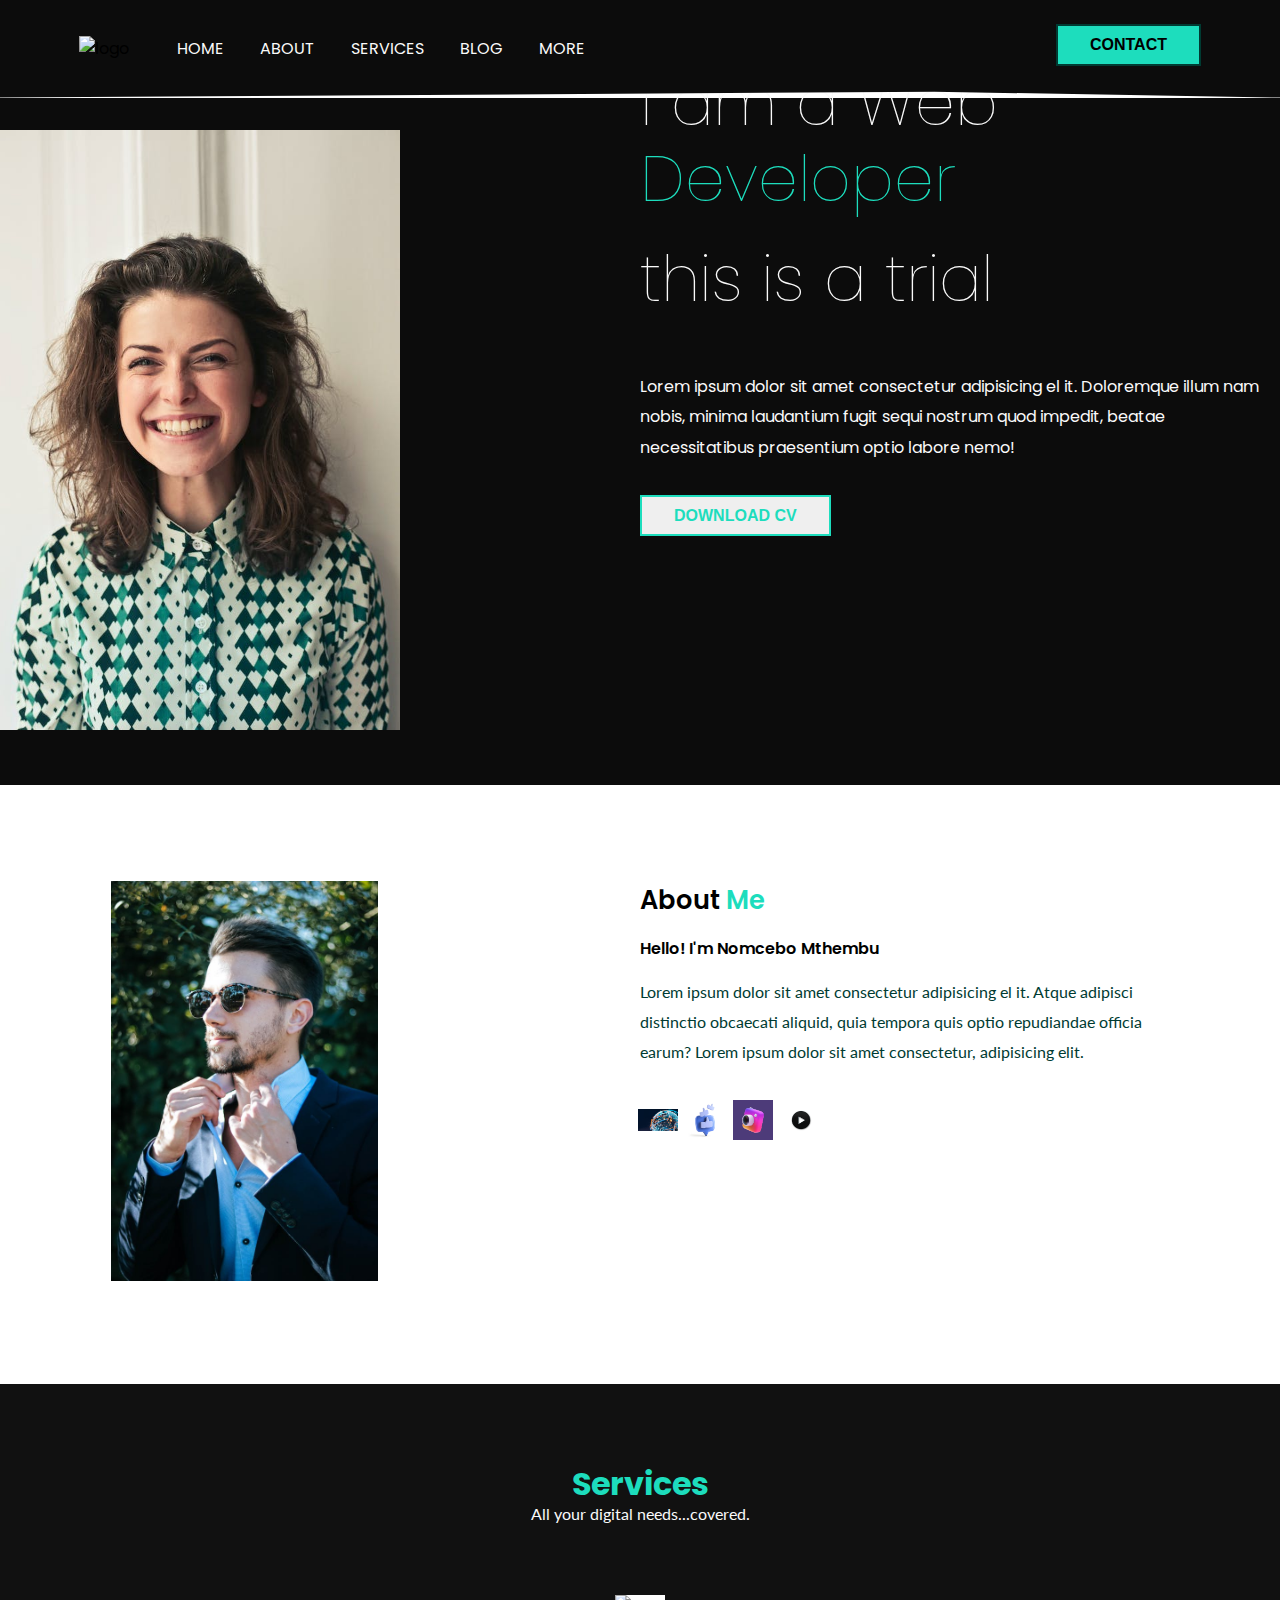
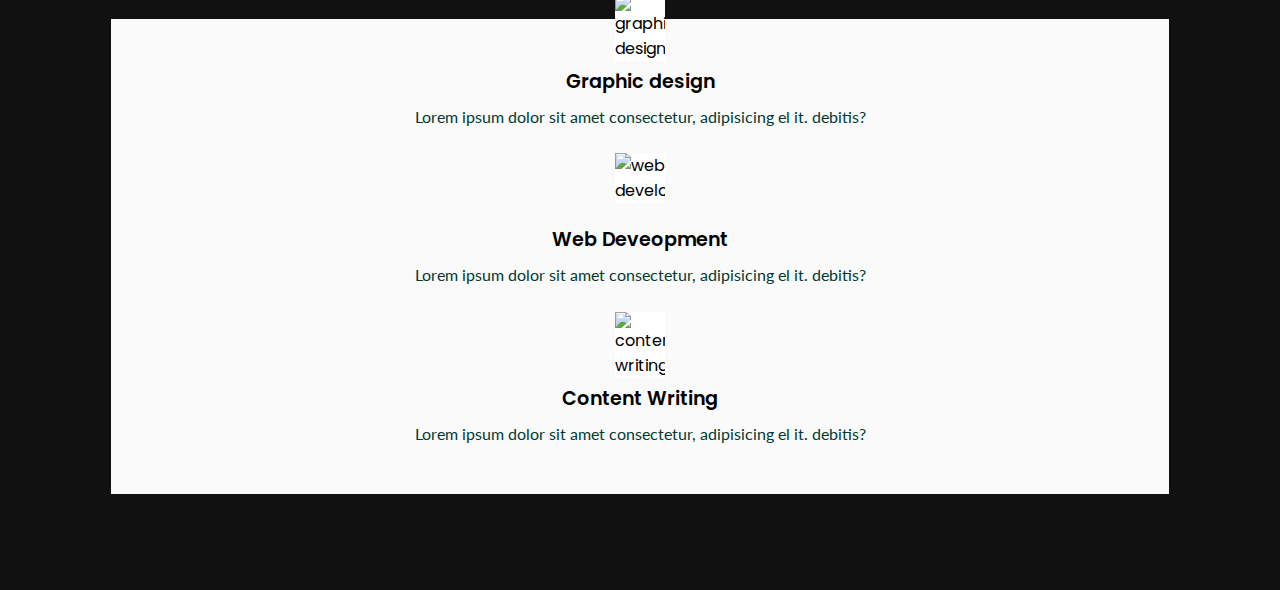
==== index.html @ daca8ac2 "Updated css link" ====
<!DOCTYPE html>
<html lang="en">
  <head>
    <meta charset="UTF-8" />
    <meta name="viewport" content="width=device-width, initial-scale=1.0" />
    <link rel="stylesheet" href="./styles.css" />
    <link rel="preconnect" href="https://fonts.googleapis.com" />
    <link rel="preconnect" href="https://fonts.gstatic.com" />
    <link rel="preconnect" href="https://fonts.googleapis.com" />
    <link rel="preconnect" href="https://fonts.gstatic.com" />
    <link
      rel="stylesheet"
      href="https://fonts.googleapis.com/css2?family=Lato:wght@100;400;700&family=Poppins:wght@200&display=swap"
    />
    <link
      rel="stylesheet"
      href="https://fonts.googleapis.com/css2?family=Poppins:wght@200&display=swap"
    />
    <title>Portfolio</title>
  </head>
  <body>
    <header>
      <div class="container">
        <nav class="flex items-centre justify-between">
          <div class="left flex justify-right">
            <div class="logo">
              <img src="./images/logo.png" width="50px" alt="logo" />
            </div>
            <div>
              <a href="#">Home</a>
              <a href="#">About</a>
              <a href="#">Services</a>
              <a href="#">Blog</a>
              <a href="#">More</a>
            </div>
          </div>
          <div class="right">
            <button class="btn btn-primary">Contact</button>
          </div>
        </nav>
      </div>
    </header>
    <div class="hero flex items-center justify-between">
      <div class="left flex-1 justify-center">
        <img src="./images/main-image.jpeg" alt="Profile" />
      </div>
      <div class="right flex-1">
        <h6>Nomcebo Mthembu</h6>
        <h1>
          I am a Web<br /><span>Developer</span>
          <p>this is a trial</p>
        </h1>
        <p>
          Lorem ipsum dolor sit amet consectetur adipisicing el it. Doloremque
          illum nam nobis, minima laudantium fugit sequi nostrum quod impedit,
          beatae necessitatibus praesentium optio labore nemo!
        </p>
        <div>
          <button class="btn btn-secondary">DOWNLOAD CV</button>
        </div>
      </div>
    </div>
    <section class="about">
      <div class="container flex items-center">
        <div class="left flex-1 justify-right">
          <img src="./images/man2.jpeg" height="400px" alt="profile pic" />
        </div>
        <div class="right flex-1">
          <h1>About <span>Me</span></h1>
          <h3>Hello! I'm Nomcebo Mthembu</h3>
          <p>
            Lorem ipsum dolor sit amet consectetur adipisicing el it. Atque
            adipisci distinctio obcaecati aliquid, quia tempora quis optio
            repudiandae officia earum? Lorem ipsum dolor sit amet consectetur,
            adipisicing elit.
          </p>
          <div class="socials">
            <a href="#"><img src="./images/website.jpg" width="40px" /></a>
            <a href="#"><img src="./images/facebook.jpg" width="40px" /></a>
            <a href="#"><img src="./images/instagram.jpg" width="40px" /></a>
            <a href="#"><img src="./images/media-player.jpg" width="40px" /></a>
          </div>
        </div>
      </div>
    </section>
    <section class="services">
      <div class="container">
        <h1 class="services-head">Services</h1>
        <p>All your digital needs...covered.</p>
        <div class="card-grid">
          <div class="card">
            <img src="" alt="graphic design" />
            <h2>Graphic design</h2>
            <p>
              Lorem ipsum dolor sit amet consectetur, adipisicing el it.
              debitis?
            </p>
          </div>
          <div class="card">
            <img src="" alt="web development" />
            <h2>Web Deveopment</h2>
            <p>
              Lorem ipsum dolor sit amet consectetur, adipisicing el it.
              debitis?
            </p>
          </div>
          <div class="card">
            <img src="" alt="content writing" />
            <h2>Content Writing</h2>
            <p>
              Lorem ipsum dolor sit amet consectetur, adipisicing el it.
              debitis?
            </p>
          </div>
        </div>
      </div>
    </section>
  </body>
</html>
---- styles.css ----
@import "utilities.css";
:root {
  --primary: rgb(29, 221, 189);
  --bgDark: rgb(12, 12, 12);
  --white: rgb(250, 250, 250);
  --secondary: rgb(0, 59, 50);
  --bgLight: rgb(190, 181, 181);
}

* {
  padding: 0;
  margin: 0;
  box-sizing: border-box;
  -webkit-font-smoothing: antialiased;
}
header {
  background-color: var(--bgDark);
  clip-path: polygon(0 0, 100% 0, 100% 100%, 73% 94%, 0 100%);
}
header nav .left a {
  color: var(--white);
  text-decoration: none;
  margin-right: 2rem;
  text-transform: uppercase;
  transition: all 0.2s ease;
}
header nav .left a:hover {
  color: var(--primary);
}
header nav {
  padding: 2rem 0;
}
header nav .logo {
  margin-right: 3rem;
}
body {
  font-family: "Poppins", sans-serif;
}
.container {
  max-width: 1152px;
  padding: 0 15px;
  margin: 0 auto;
}
.hero {
  padding-top: 2rem;
  padding-bottom: 3rem;
  background-color: var(--bgDark);
}
.hero .left img {
  width: 400px;
}
.hero .right {
  color: var(--white);
  margin-top: -7rem;
}
.hero .right h6 {
  font-size: 1.6rem;
  color: var(--primary);
  margin-bottom: 0.5rem;
}
.hero .right h1 {
  font-size: 4rem;
  font-weight: 100;
  line-height: 1.2;
  margin-bottom: 2rem;
}
.hero .right h1 span {
  color: var(--primary);
}
.hero .right p {
  line-height: 1.9;
  margin-bottom: 2rem;
}
.flex {
  display: flex;
}
.items-centre {
  align-items: center;
}
.justify-between {
  justify-content: space-between;
}
.justify-center {
  justify-content: center;
}
.justify-right {
  justify-content: right;
}
.btn {
  padding: 0.6rem 2rem;
  font-size: 1rem;
  font-weight: 600;
  border: 2px solid transparent;
  outline: none;
  cursor: pointer;
  text-transform: uppercase;
  transition: all 0.2s ease;
}
.btn-primary {
  background-color: var(--primary);
  border-color: var(--secondary);
  margin-top: -15rem;
}
.btn-primary:hover {
  background: transparent;
  border-color: var(--primary);
  color: var(--primary);
}
.flex-1 {
  flex: 1;
}
.btn-secondary {
  background: trasparent;
  color: var(--primary);
  border-color: var(--primary);
}
.btn-secondary:hover {
  background: var(--primary);
  color: var(--secondary);
}
section {
  padding: 6rem;
}
section.about h1 {
  margin-bottom: 1rem;
  font-size: 1.6rem;
  font-weight: 600;
}
section.about h1 span {
  color: var(--primary);
}
section.about h3 {
  font-size: 1rem;
  margin-bottom: 1rem;
  font-weight: 600;
}
section.about p {
  font-family: "Lato", sans-serif;
  color: var(--secondary);
  line-height: 1.9rem;
  margin-bottom: 2rem;
}
section.about .socials {
  display: flex;
}
section.about .socials a {
  display: flex;
  align-items: center;
  justify-content: center;
  width: 35px;
  margin-right: 0.8rem;
  border-radius: 50%;
}
section.about .socials a:hover {
  background: var(--primary);
}
section.services {
  background: rgb(17, 17, 17);
}
.services-head {
  color: rgb(l0, 9, 9);
  text-align: center;
  margin-bottom: 1rem;
  line-height: 0.5rem;
  color: var(--primary);
}
.services-head + p {
  color: var(--white);
  font-family: "Lato", sans-serif;
  margin-bottom: 1rem;
  text-align: center;
  margin-bottom: 6rem;
  font-weight: 400;
}
.card img {
  width: 50px;
  background: white;
}
.card-grid {
  display: grid;
  grid-template-columns: repeat (3, Ifr);
  column-gap: 2rem;
}
section.services .card-grid .card {
  background: var(--white);
  padding: 3rem 2rem;
  position: relative;
  text-align: center;
  transition: all 0.2s ease;
}
section.services .card-grid .card img {
  position: absolute;
  top: -1.5rem;
  left: 50%;
  transform: translateX(-50%);
  color: var();
}
section.services .card-grid .card h2 {
  font-weight: 600;
  font-size: 1.2rem;
  margin-bottom: 0.5rem;
}
section.services .card-grid .card p {
  font-family: "Lato", sans-serif;
  color: var(--secondary);
  line-height: 1.6;
}
section.services .card-grid .card:hover {
  background: var(--primary);
}
section.services .card-grid .card:hover h2 {
  color: var(--white);
}
section.services .card-grid .card:hover p {
  color: var(--white);
}
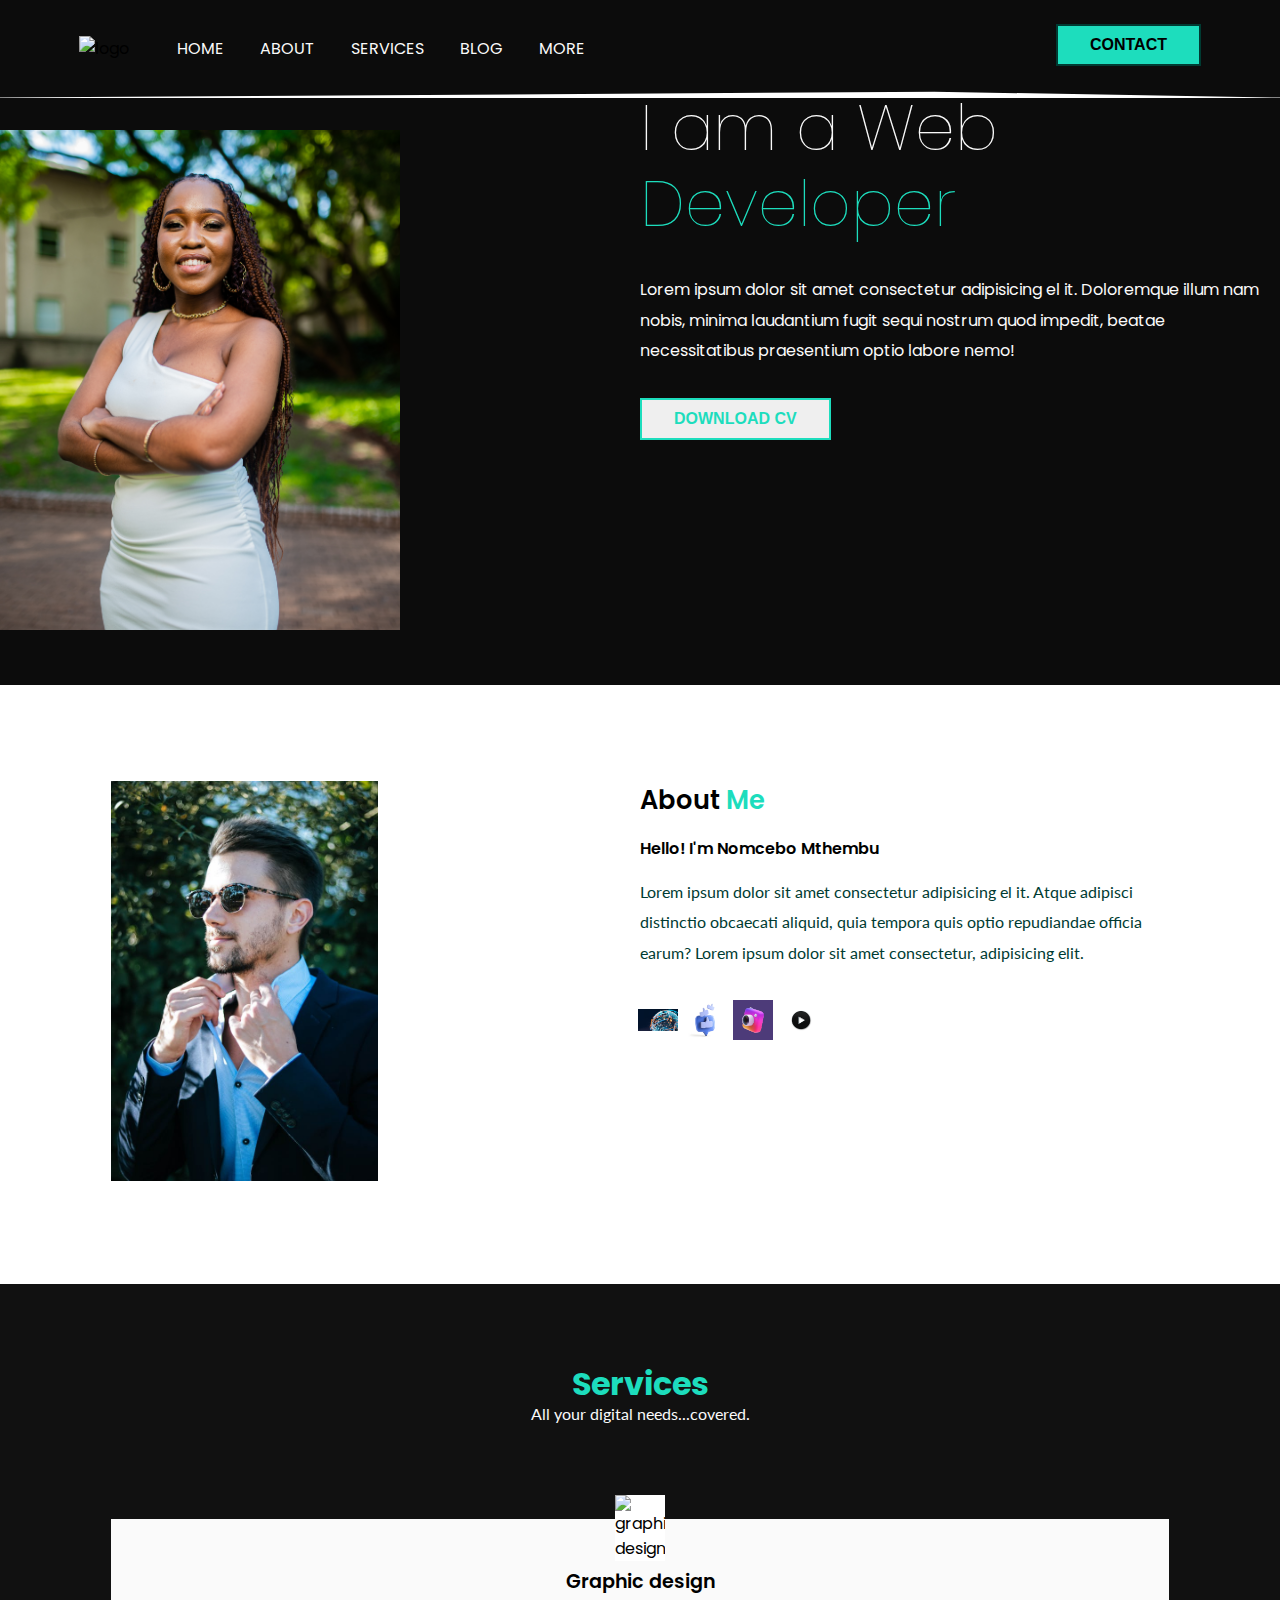
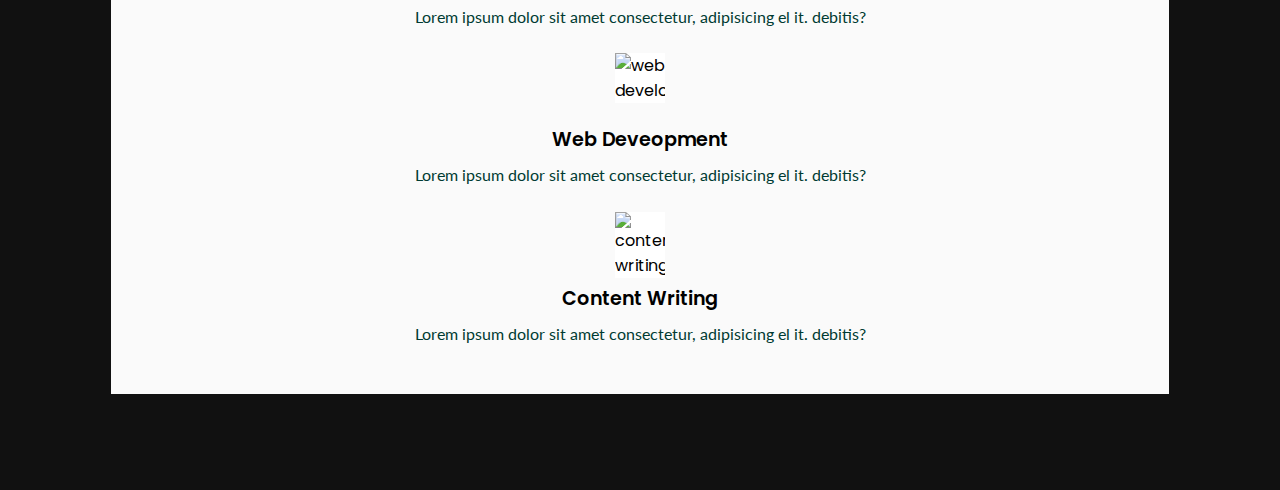
==== commit 6cc17dcb: "Adde3d Nomcebo profile, updated index.html and styles.css" ====
--- a/index.html
+++ b/index.html
@@ -42,14 +42,12 @@
     </header>
     <div class="hero flex items-center justify-between">
       <div class="left flex-1 justify-center">
-        <img src="./images/main-image.jpeg" alt="Profile" />
+        <img src="./images/Nomcebo Profile.jpg" alt="Profile" />
       </div>
       <div class="right flex-1">
+        <br />
         <h6>Nomcebo Mthembu</h6>
-        <h1>
-          I am a Web<br /><span>Developer</span>
-          <p>this is a trial</p>
-        </h1>
+        <h1>I am a Web<br /><span>Developer</span></h1>
         <p>
           Lorem ipsum dolor sit amet consectetur adipisicing el it. Doloremque
           illum nam nobis, minima laudantium fugit sequi nostrum quod impedit,
--- a/styles.css
+++ b/styles.css
@@ -205,12 +205,3 @@
   color: var(--secondary);
   line-height: 1.6;
 }
-section.services .card-grid .card:hover {
-  background: var(--primary);
-}
-section.services .card-grid .card:hover h2 {
-  color: var(--white);
-}
-section.services .card-grid .card:hover p {
-  color: var(--white);
-}
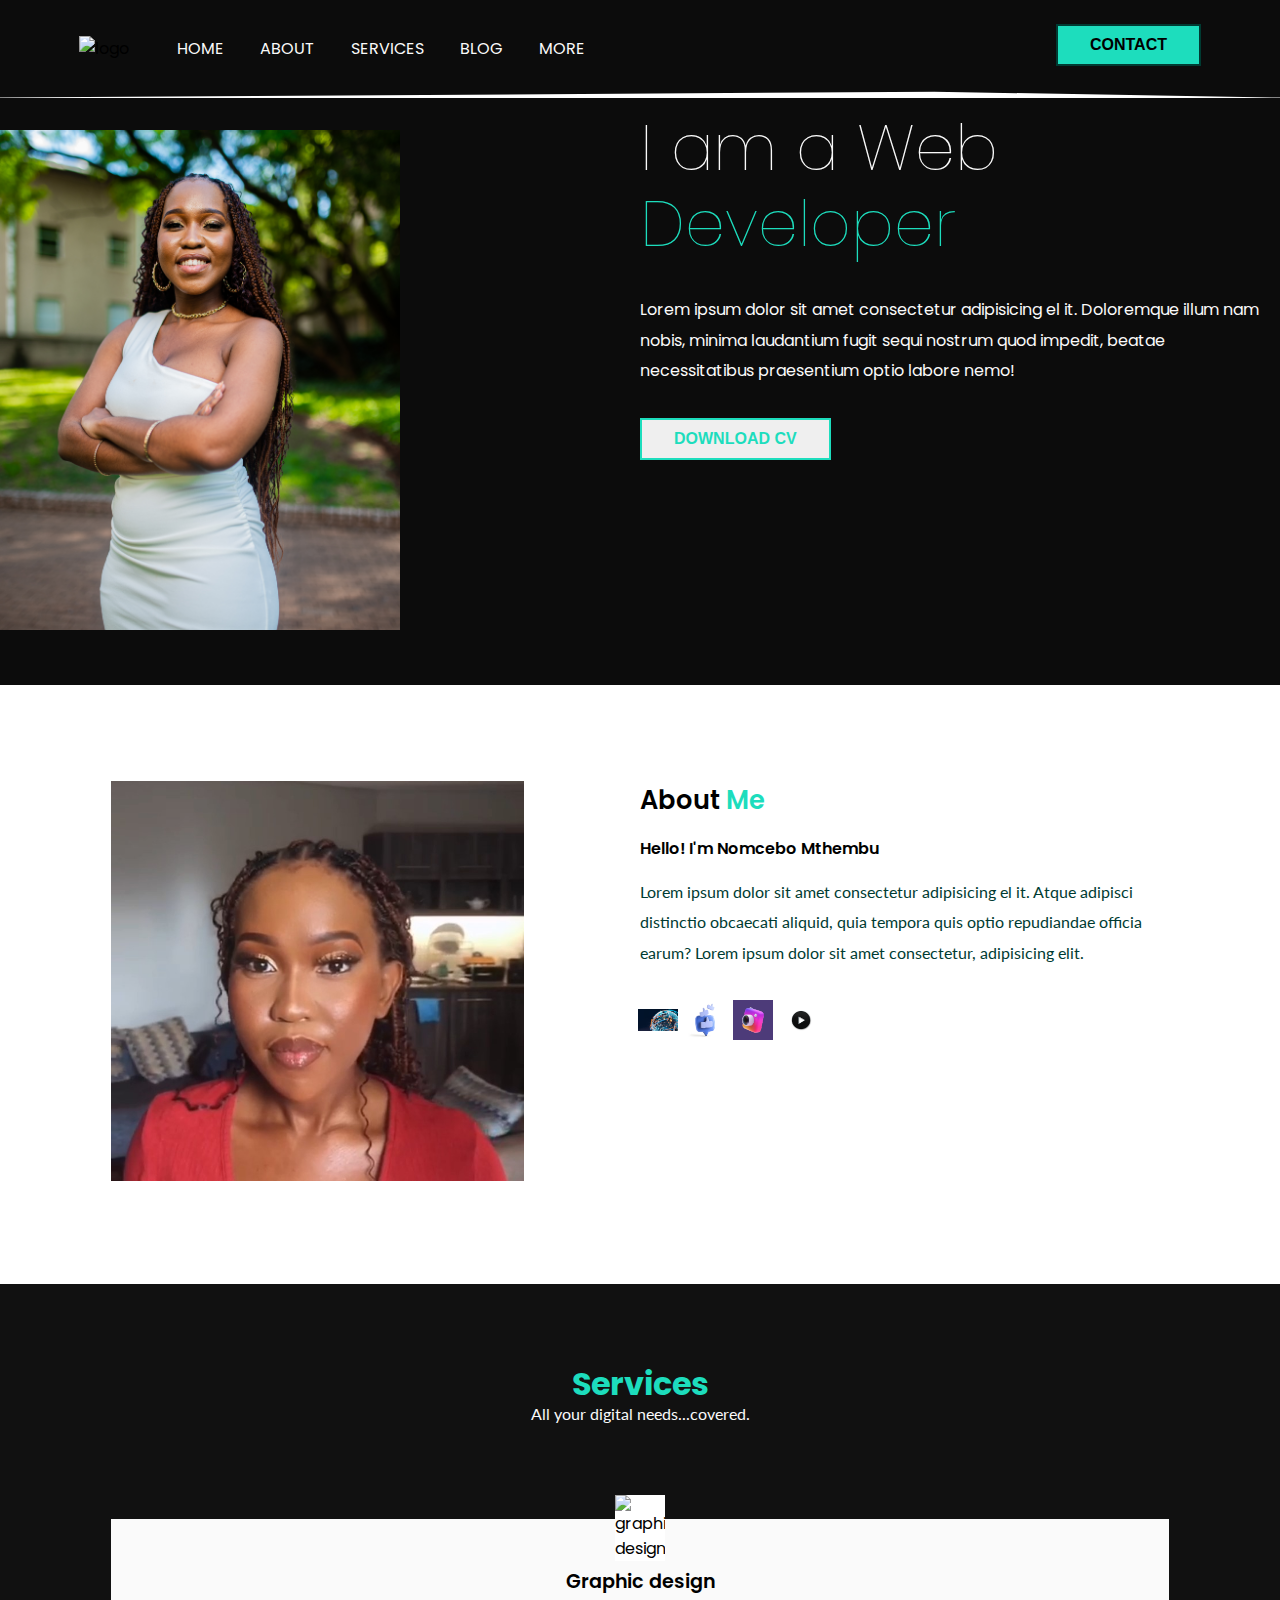
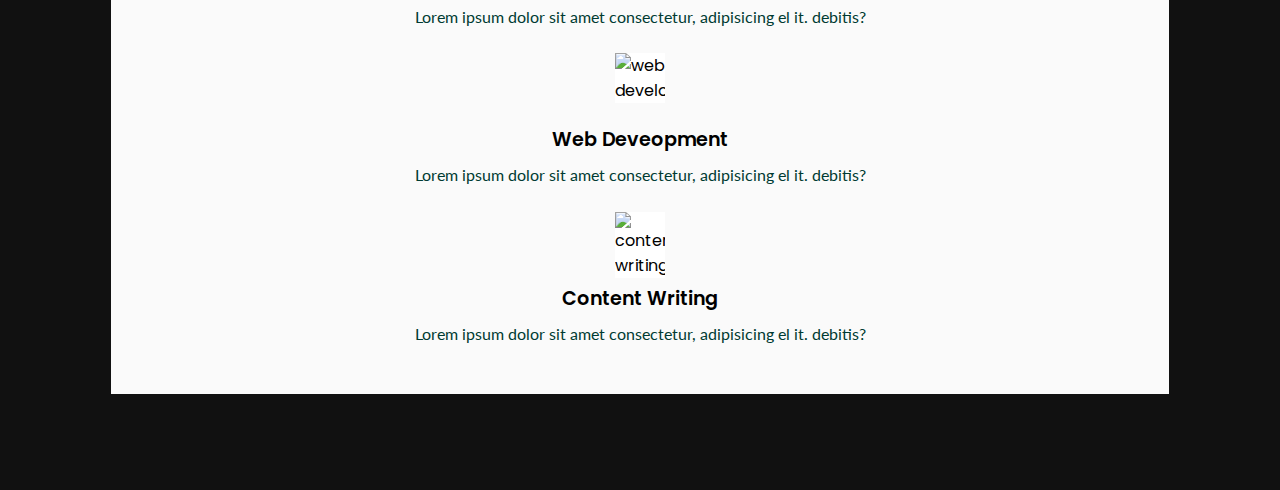
==== commit 127b535a: "Added user-1 image in index.html" ====
--- a/index.html
+++ b/index.html
@@ -61,7 +61,7 @@
     <section class="about">
       <div class="container flex items-center">
         <div class="left flex-1 justify-right">
-          <img src="./images/man2.jpeg" height="400px" alt="profile pic" />
+          <img src="./images/user-1.jpg" height="400px" alt="profile pic" />
         </div>
         <div class="right flex-1">
           <h1>About <span>Me</span></h1>
--- a/styles.css
+++ b/styles.css
@@ -36,6 +36,11 @@
 body {
   font-family: "Poppins", sans-serif;
 }
+
+h6 {
+  margin-top: 20px;
+}
+
 .container {
   max-width: 1152px;
   padding: 0 15px;
@@ -205,3 +210,15 @@
   color: var(--secondary);
   line-height: 1.6;
 }
+
+section.services .card-grid .card:hover {
+  background: var(--primary);
+}
+
+section.services .card-grid .card:hover h2 {
+  color: var(--white);
+}
+
+section.services .card-grid .card:hover p {
+  color: var(--white);
+}
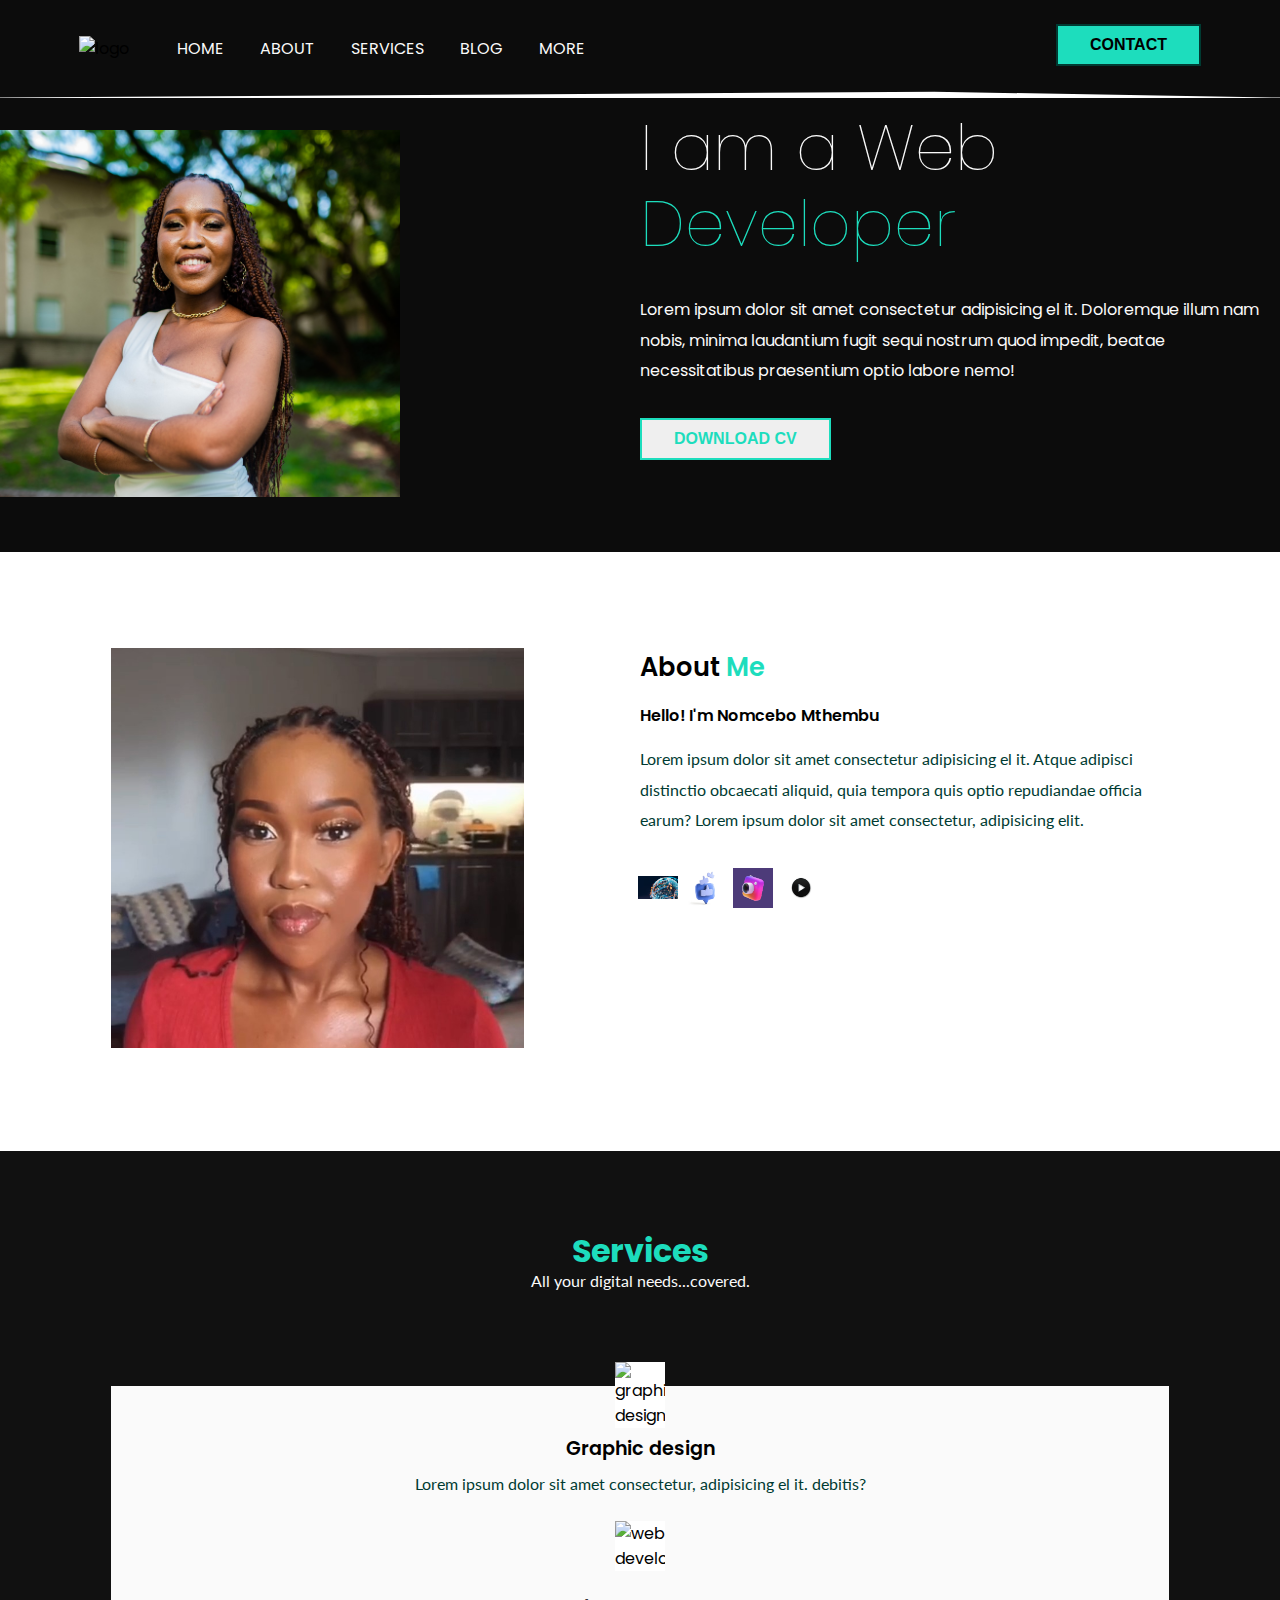
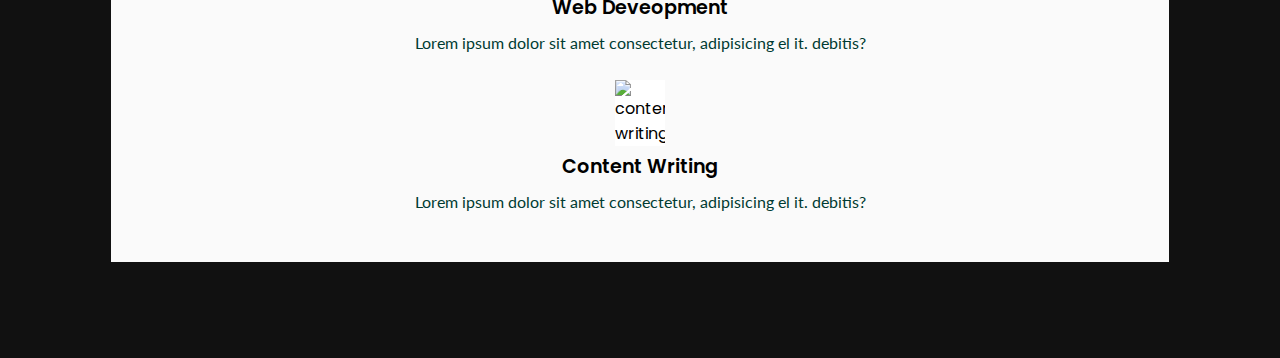
==== commit 09fd1d86: "Added cover-pic in index.html" ====
--- a/index.html
+++ b/index.html
@@ -42,7 +42,7 @@
     </header>
     <div class="hero flex items-center justify-between">
       <div class="left flex-1 justify-center">
-        <img src="./images/Nomcebo Profile.jpg" alt="Profile" />
+        <img src="./images/cover-pic.jpg" alt="Profile" />
       </div>
       <div class="right flex-1">
         <br />
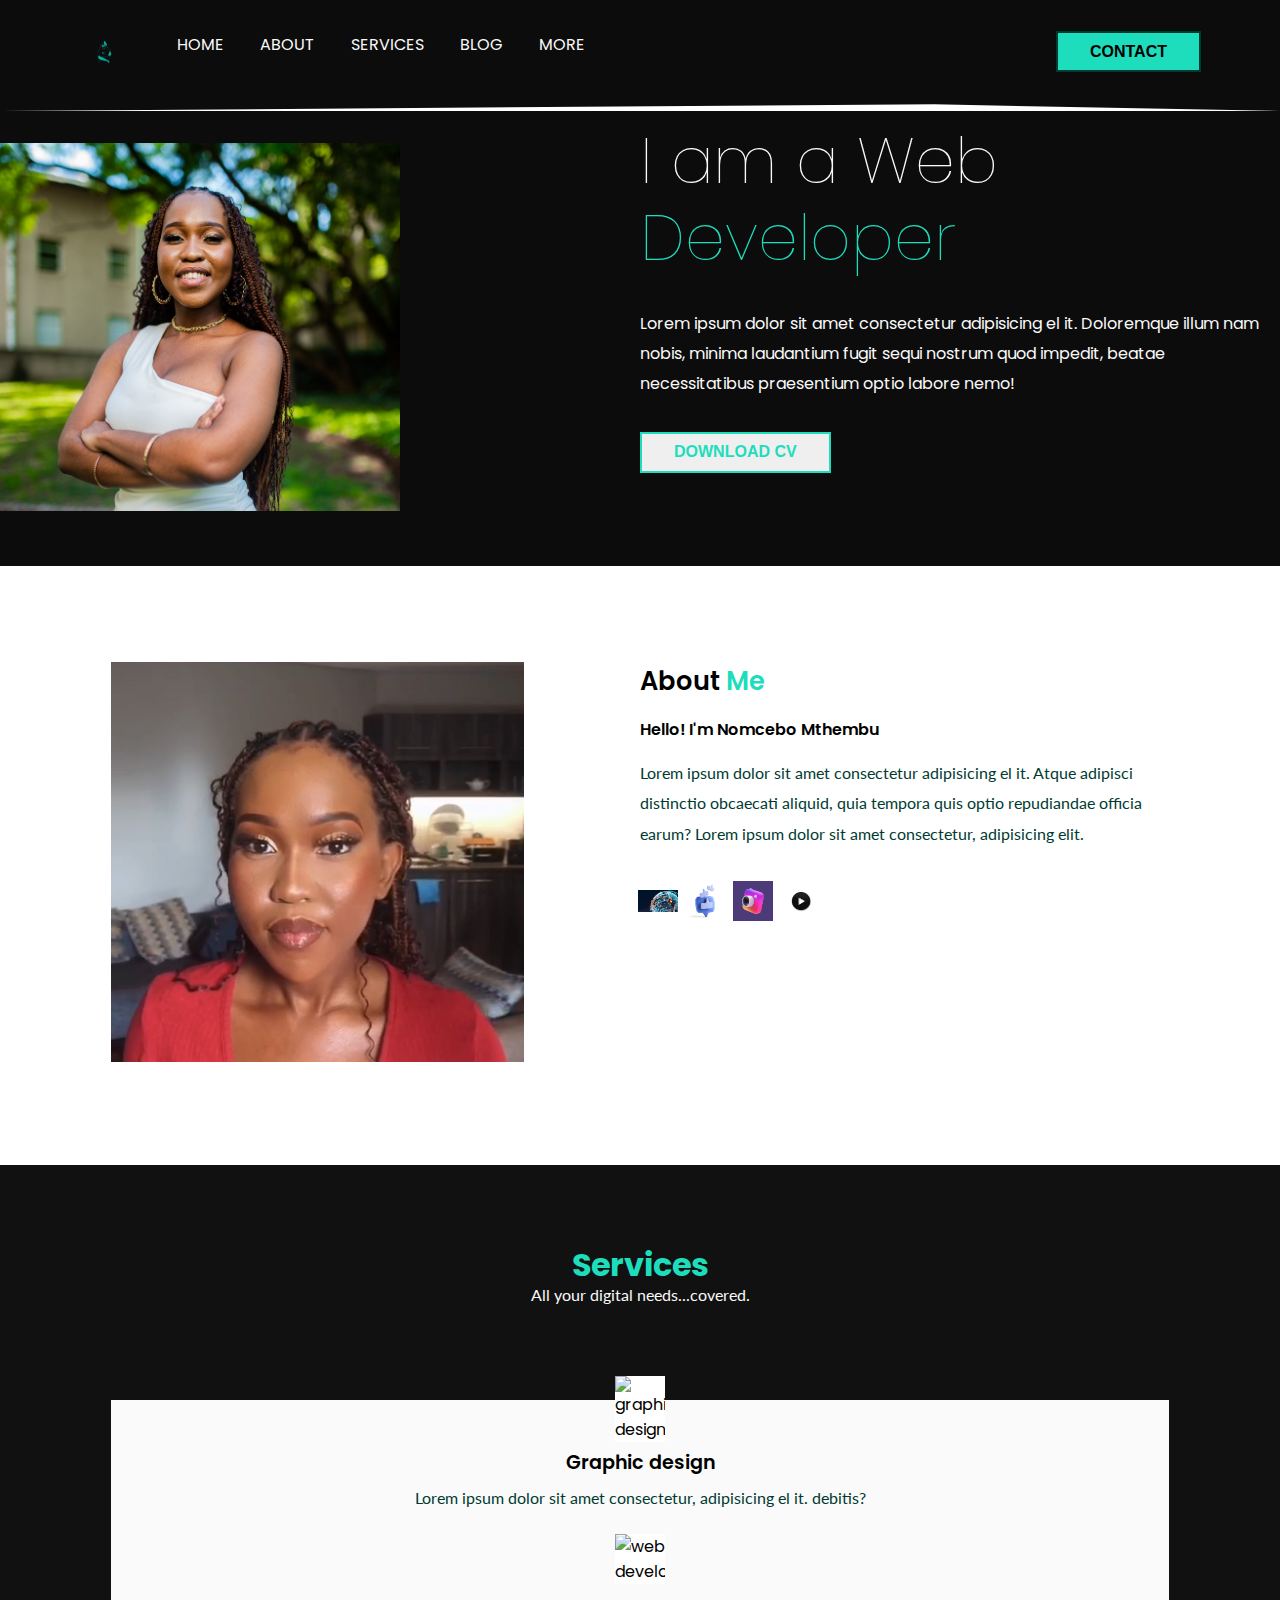
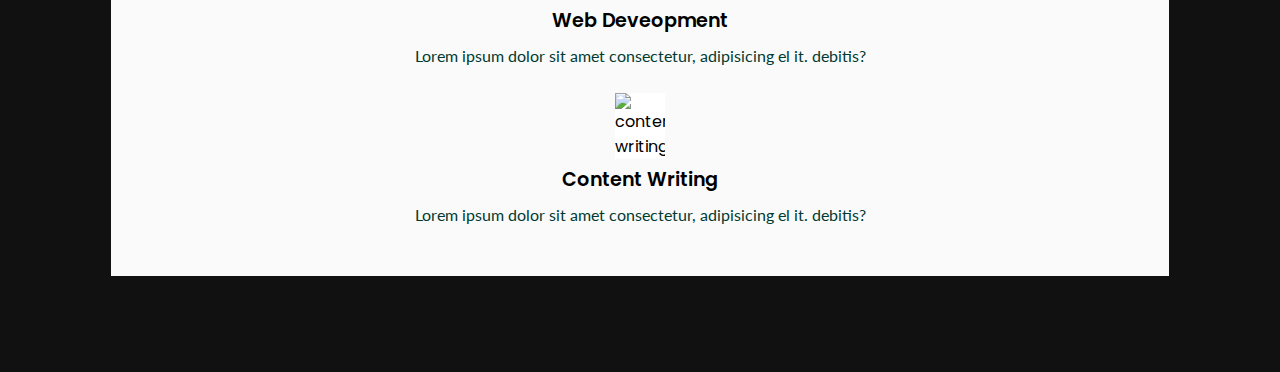
==== commit 71d89612: "Added portfolio logo image in index.html" ====
--- a/index.html
+++ b/index.html
@@ -24,7 +24,11 @@
         <nav class="flex items-centre justify-between">
           <div class="left flex justify-right">
             <div class="logo">
-              <img src="./images/logo.png" width="50px" alt="logo" />
+              <img
+                src="./images/Portfolio PLP logo.png"
+                width="50px"
+                alt="logo"
+              />
             </div>
             <div>
               <a href="#">Home</a>
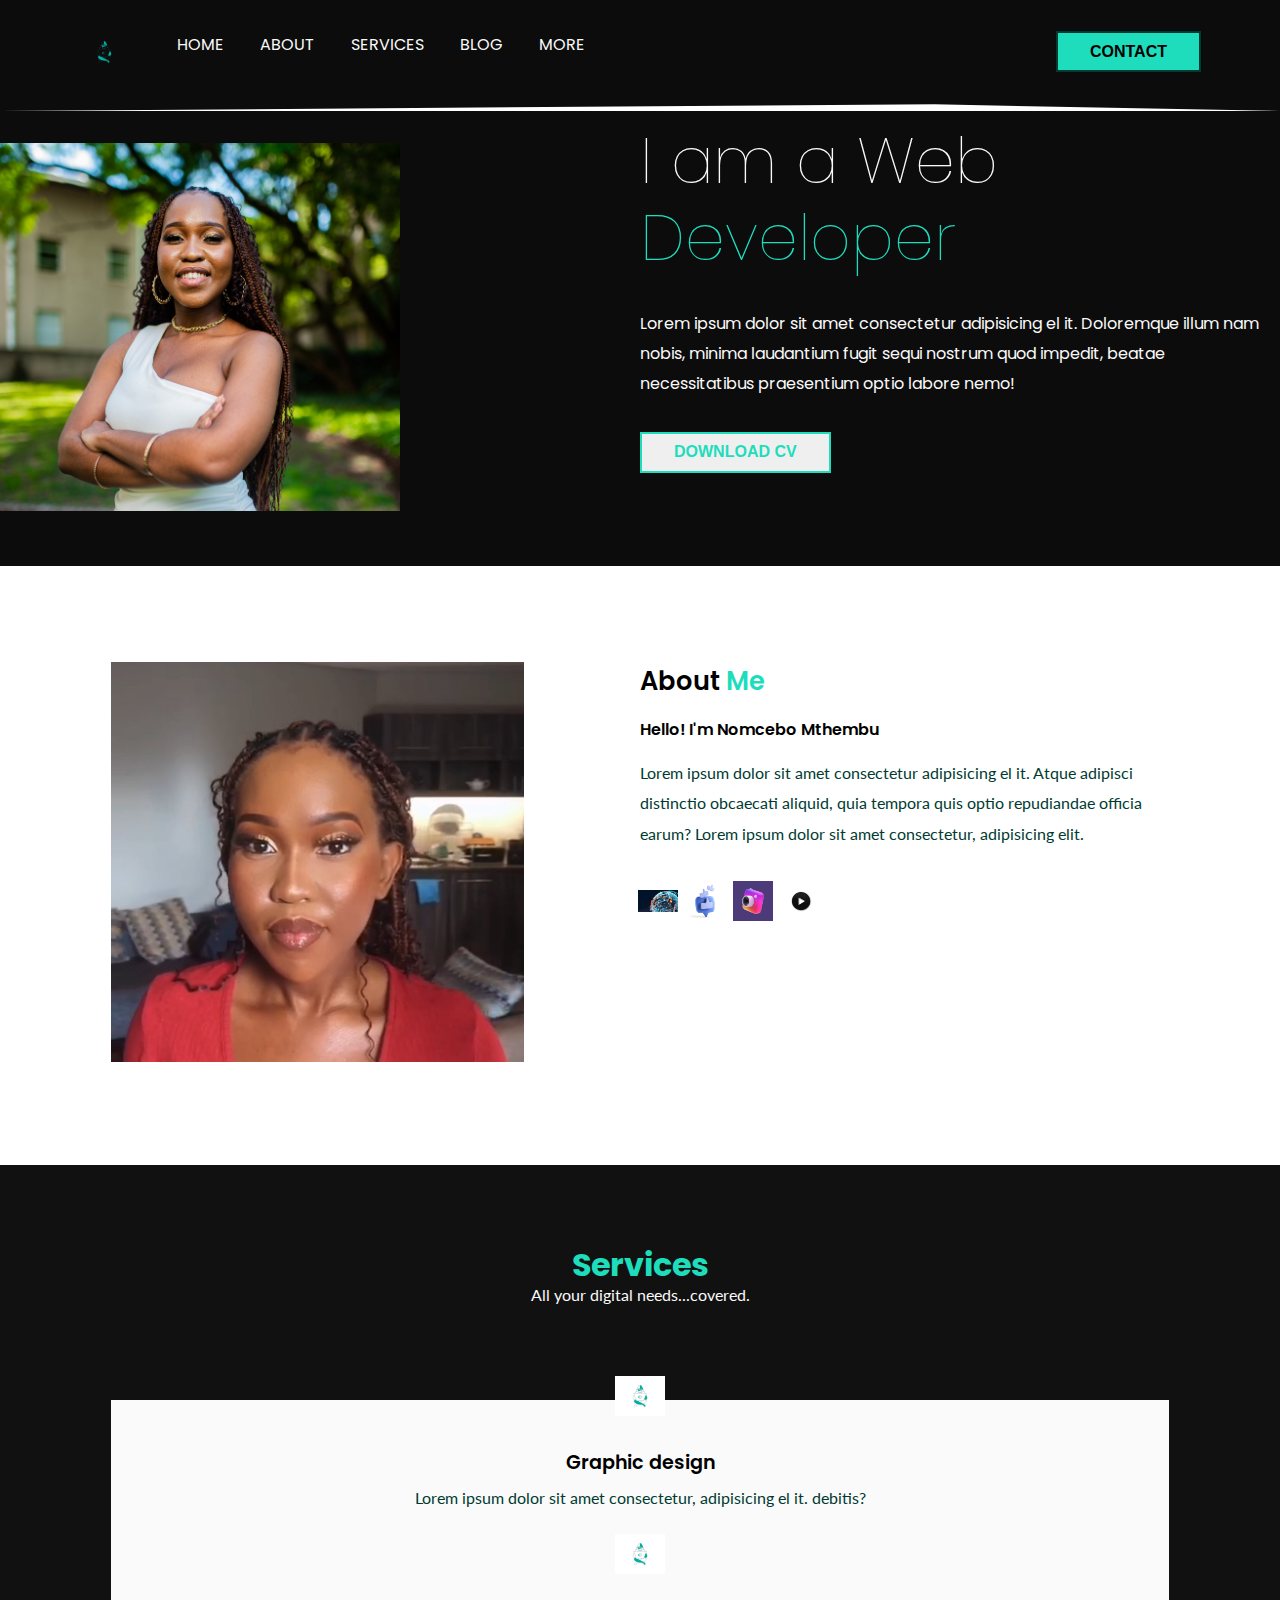
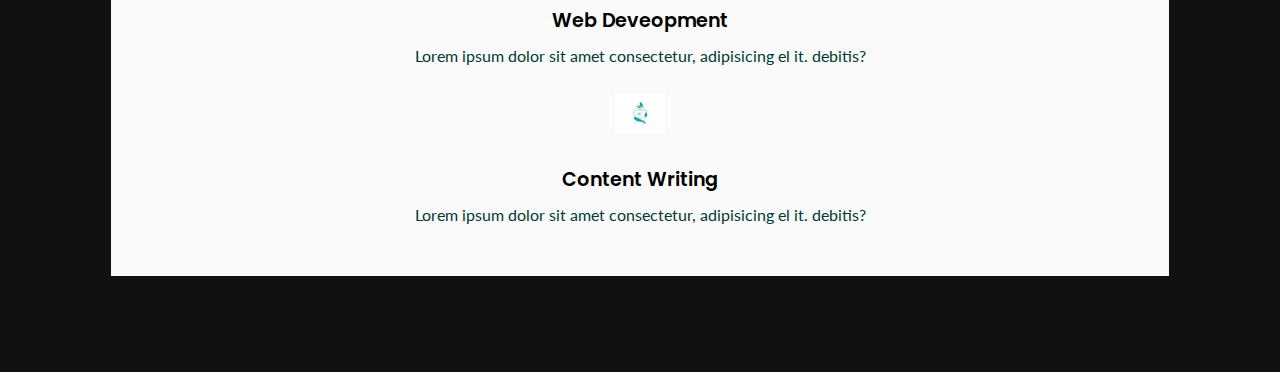
==== commit 209f252c: "Added logo in the portfolio in index.html" ====
--- a/index.html
+++ b/index.html
@@ -24,11 +24,7 @@
         <nav class="flex items-centre justify-between">
           <div class="left flex justify-right">
             <div class="logo">
-              <img
-                src="./images/Portfolio PLP logo.png"
-                width="50px"
-                alt="logo"
-              />
+              <img src="./code/img/logo (1).png" width="50px" alt="logo" />
             </div>
             <div>
               <a href="#">Home</a>
@@ -91,7 +87,7 @@
         <p>All your digital needs...covered.</p>
         <div class="card-grid">
           <div class="card">
-            <img src="" alt="graphic design" />
+            <img src="./images/Portfolio PLP logo.png" alt="graphic design" />
             <h2>Graphic design</h2>
             <p>
               Lorem ipsum dolor sit amet consectetur, adipisicing el it.
@@ -99,7 +95,7 @@
             </p>
           </div>
           <div class="card">
-            <img src="" alt="web development" />
+            <img src="./images/Portfolio PLP logo.png" alt="web development" />
             <h2>Web Deveopment</h2>
             <p>
               Lorem ipsum dolor sit amet consectetur, adipisicing el it.
@@ -107,7 +103,7 @@
             </p>
           </div>
           <div class="card">
-            <img src="" alt="content writing" />
+            <img src="./images/Portfolio PLP logo.png" alt="content writing" />
             <h2>Content Writing</h2>
             <p>
               Lorem ipsum dolor sit amet consectetur, adipisicing el it.
